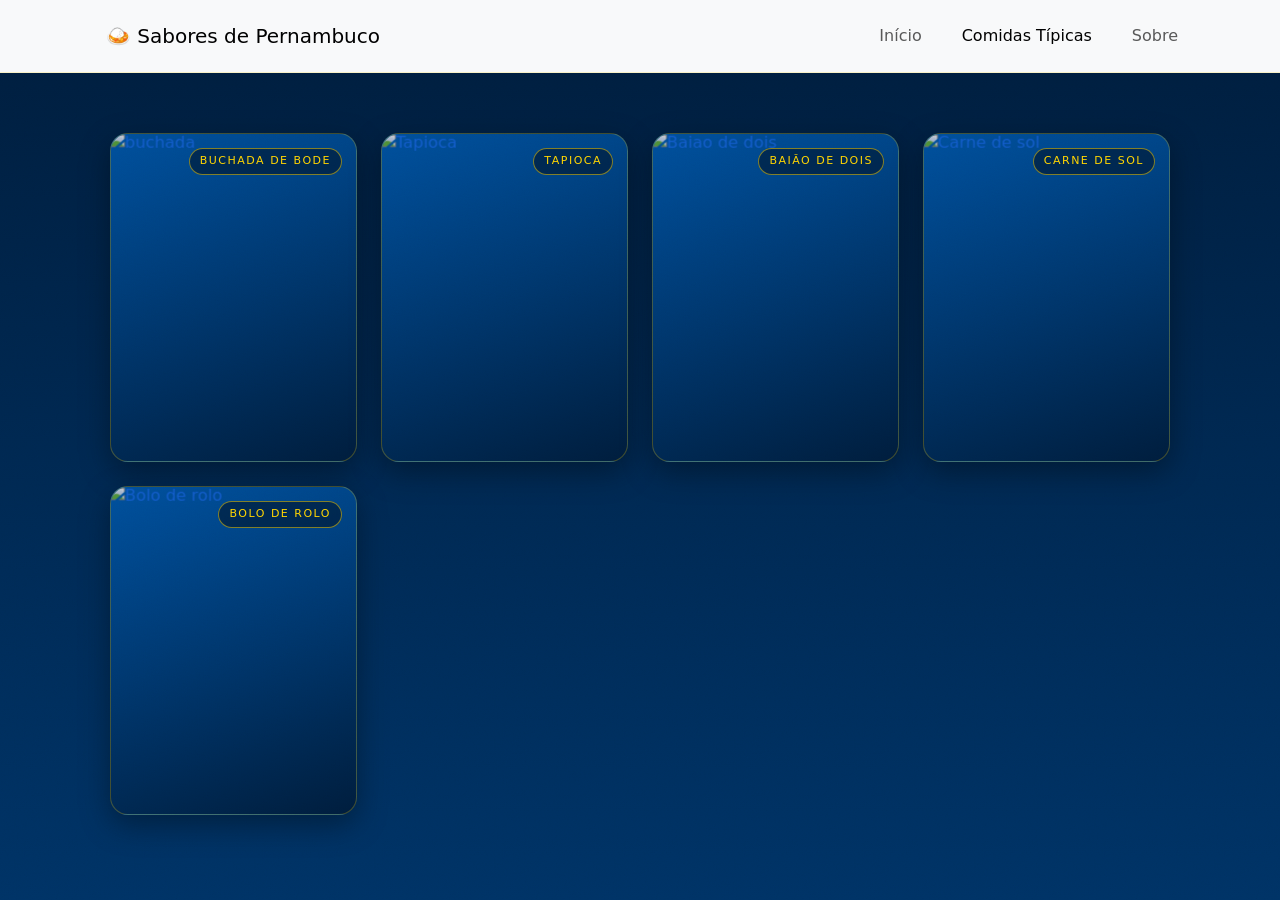
==== index.html @ 6e9f9be0 "Add files via upload" ====
<!DOCTYPE html>
<html lang="pt-br">

<head>
    <meta charset="UTF-8">
    <meta name="viewport" content="width=device-width", initial-scale="1.0">
     <link
        href="https://cdn.jsdelivr.net/npm/bootstrap@5.3.3/dist/css/bootstrap.min.css"
        rel="stylesheet">
    <script src="acao.js" defer></script>
    <link rel="stylesheet" href="style.css">


    <title> Comidas Típicas Nordestina </title>




</head>

<body>

    <nav class="navbar navbar-expand-lg bg-body-tertiary">
    <div class="container">
        <!-- Logo alterado para o tema -->
        <a class="navbar-brand" href="index.html">
            🍛 Sabores de Pernambuco
        </a>
        <div class="navbar-nav">
            <a class="nav-link" href="index.html">
                Início
            </a>
            <a class="nav-link active" href="#comidas">
                Comidas Típicas
            </a>
            <a class="nav-link" href="sobre.html">
                Sobre
            </a>
        </div>
    </div>
</nav>


<div class="card-grid">
    <a href="#comida1" class="game-card">
    <img src="imagens/buchada-de-bode-tradicional-com-miudos.webp" alt="buchada">
    <span class="game-card-tag"> Buchada de bode</span>
    </a>

    <a href="#comida2" class="game-card">
    <img src="imagens/tapioca.webp" alt="Tapioca">
    <span class="game-card-tag">Tapioca</span>
    </a>
    <a href="#comida3" class="game-card">
    <img src="imagens/baiaodedois.jpg" alt="Baiao de dois">
    <span class="game-card-tag">Baião de dois</span>
    </a>
    <a href="#comida4" class="game-card">
        <img src="imagens/carne de sol.jpg" alt="Carne de sol">
        <span class="game-card-tag">Carne de Sol</span>
    </a>
    <a href="#comida5" class="game-card">
        <img src="imagens/Bolo-de-Rolo-de-Pernambuco.webp" alt="Bolo de rolo">
        <span class="game-card-tag">Bolo de Rolo</span>
    </a>
</div>
</body>

</html>
---- style.css ----
/* ===== Layout dos cards ===== */
.card-grid {
    display: grid;
    grid-template-columns: repeat(auto-fit, minmax(220px, 1fr));
    gap: 24px;
    max-width: 1100px;
    margin: 40px auto;
    padding: 20px;
}

/* ===== Estilo dos cards ===== */
.game-card {
    position: relative;
    display: block;
    aspect-ratio: 3 / 4;
    border-radius: 18px;
    overflow: hidden;
    text-decoration: none;
    background: linear-gradient(160deg, #00509d, #001d3d);
    border: 1px solid rgba(255, 213, 0, 0.25);
    box-shadow: 0 10px 30px rgba(0, 0, 0, 0.35);
    transform-style: preserve-3d;
    transition: transform 0.15s ease-out, box-shadow 0.3s ease, border-color 0.3s ease;
    will-change: transform;
}

.game-card:hover {
    border-color: rgba(255, 213, 0, 0.9);
    box-shadow: 0 18px 45px rgba(0, 0, 0, 0.5), 0 0 30px rgba(255, 213, 0, 0.25);
}

.game-card img {
    position: absolute;
    inset: 0;
    width: 100%;
    height: 100%;
    object-fit: cover;
    transform: translateZ(0) scale(1.02);
    transition: transform 0.4s ease, filter 0.4s ease;
    filter: saturate(0.9) brightness(0.85);
}

.game-card:hover img {
    transform: scale(1.12);
    filter: saturate(1.1) brightness(0.55);
}

/* Brilho que varre o card */
.game-card-shine {
    position: absolute;
    inset: 0;
    background: radial-gradient(circle at var(--mx, 50%) var(--my, 50%),
        rgba(255, 213, 0, 0.35), transparent 55%);
    opacity: 0;
    transition: opacity 0.3s ease;
    pointer-events: none;
    mix-blend-mode: overlay;
}
.game-card:hover .game-card-shine {
    opacity: 1;
}

/* Selo/tag no canto do card */
.game-card-tag {
    position: absolute;
    top: 14px;
    right: 14px;
    z-index: 2;
    background: rgba(0, 31, 63, 0.75);
    border: 1px solid rgba(255, 213, 0, 0.5);
    color: #ffd500;
    font-size: 11px;
    letter-spacing: 1.5px;
    text-transform: uppercase;
    padding: 4px 10px;
    border-radius: 20px;
    backdrop-filter: blur(4px);
}

/* ===== Navegação ===== */
nav {
    text-align: center;
    padding: 20px;
    background: rgba(0, 30, 61, 0.8);
    border-bottom: 1px solid rgba(255, 213, 0, 0.2);
}

nav a {
    display: inline-block;
    margin: 8px 12px;
    color: #ffd500;
    text-decoration: none;
    font-weight: 500;
    padding: 6px 12px;
    position: relative;
    transition: transform 0.25s cubic-bezier(0.16,1,0.3,1), color 0.25s ease;
}

nav a::after {
    content: "";
    position: absolute;
    left: 0;
    bottom: -4px;
    width: 100%;
    height: 2px;
    background: #ffd500;
    transform: scaleX(0);
    transform-origin: left;
    transition: transform 0.35s cubic-bezier(0.16,1,0.3,1);
}

nav a:hover {
    color: #fff;
}
nav a:hover::after {
    transform: scaleX(1);
}

/* ===== Efeitos gerais ===== */
html {
    scroll-behavior: smooth;
}

body {
    margin: 0;
    background: linear-gradient(180deg, #001d3d, #003366);
    min-height: 100vh;
    animation: fx-page-in 0.8s ease both;
}

@keyframes fx-page-in {
    from { opacity: 0; }
    to { opacity: 1; }
}

/* Grão de fundo animado */
#fx-grain {
    position: fixed;
    inset: 0;
    z-index: 9998;
    pointer-events: none;
    opacity: 0.05;
    mix-blend-mode: overlay;
    background-image: url("data:image/svg+xml,%3Csvg xmlns='http://www.w3.org/2000/svg' width='120' height='120'%3E%3Cfilter id='n'%3E%3CfeTurbulence type='fractalNoise' baseFrequency='0.9' numOctaves='2' stitchTiles='stitch'/%3E%3C/filter%3E%3Crect width='100%25' height='100%25' filter='url(%23n)'/%3E%3C/svg%3E");
    animation: fx-grain-move 0.5s steps(4) infinite;
}
@keyframes fx-grain-move {
    0%   { transform: translate(0,0); }
    25%  { transform: translate(-2%,-1%); }
    50%  { transform: translate(1%,2%); }
    75%  { transform: translate(-1%,1%); }
    100% { transform: translate(0,0); }
}

/* Cursor customizado */
#fx-cursor-glow {
    position: fixed;
    top: 0;
    left: 0;
    width: 380px;
    height: 380px;
    border-radius: 50%;
    pointer-events: none;
    z-index: 9997;
    background: radial-gradient(circle, rgba(255,213,0,0.18) 0%, rgba(253,197,0,0.08) 35%, transparent 70%);
    transform: translate(-50%, -50%);
    transition: opacity 0.3s ease;
    opacity: 0;
}
#fx-cursor-glow.fx-active { opacity: 1; }

#fx-cursor-dot {
    position: fixed;
    top: 0;
    left: 0;
    width: 10px;
    height: 10px;
    border-radius: 50%;
    background: #ffd500;
    pointer-events: none;
    z-index: 9999;
    transform: translate(-50%, -50%);
    transition: width 0.2s ease, height 0.2s ease, background 0.2s ease, opacity 0.3s ease;
    opacity: 0;
    box-shadow: 0 0 12px 2px rgba(255,213,0,0.6);
}
#fx-cursor-dot.fx-active { opacity: 1; }
#fx-cursor-dot.fx-hover {
    width: 34px;
    height: 34px;
    background: rgba(255,213,0,0.15);
    border: 1px solid #ffd500;
    box-shadow: 0 0 20px 4px rgba(255,213,0,0.35);
}

/* Esconde cursor em telas de toque */
@media (hover: none), (pointer: coarse) {
    #fx-cursor-glow, #fx-cursor-dot { display: none; }
}

/* Revelação ao rolar */
.fx-reveal {
    opacity: 0;
    transform: translateY(40px);
    transition: opacity 0.9s cubic-bezier(0.16,1,0.3,1), transform 0.9s cubic-bezier(0.16,1,0.3,1);
    will-change: opacity, transform;
}
.fx-reveal.fx-visible {
    opacity: 1;
    transform: translateY(0);
}

/* Parallax nas imagens */
.fx-parallax {
    will-change: transform;
}

/* Responsividade */
@media (max-width: 640px) {
    .card-grid {
        grid-template-columns: repeat(2, 1fr);
    }
    nav a {
        display: block;
        margin: 4px auto;
        max-width: 200px;
    }
}
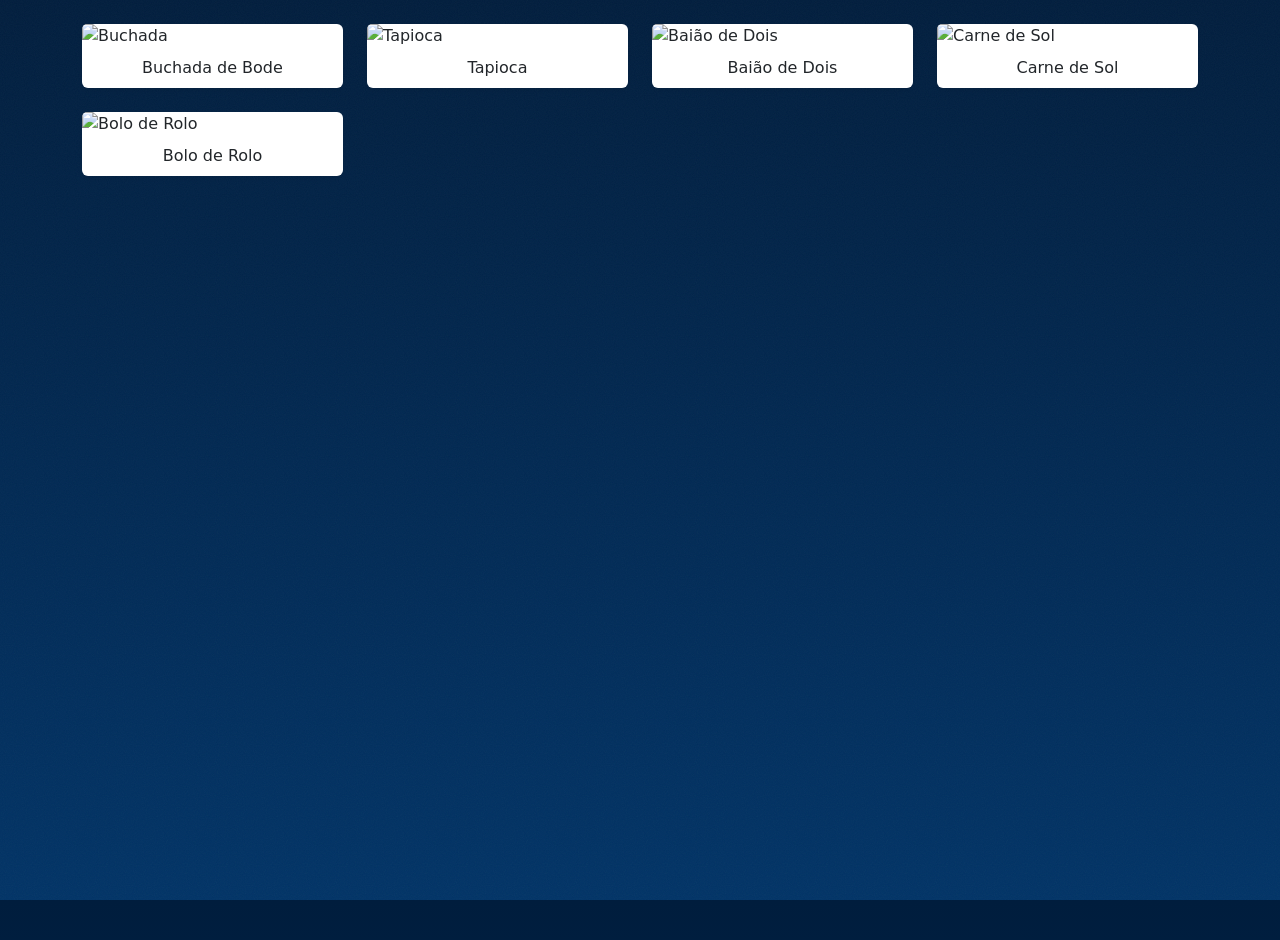
==== commit a11743a2: "Enhance index.html with footer and layout updates Added footer and improved layout with Bootstrap cl" ====
--- a/index.html
+++ b/index.html
@@ -1,69 +1,83 @@
 <!DOCTYPE html>
 <html lang="pt-br">
-
 <head>
     <meta charset="UTF-8">
-    <meta name="viewport" content="width=device-width", initial-scale="1.0">
-     <link
-        href="https://cdn.jsdelivr.net/npm/bootstrap@5.3.3/dist/css/bootstrap.min.css"
-        rel="stylesheet">
+    <meta name="viewport" content="width=device-width, initial-scale=1.0">
+    <link href="https://cdn.jsdelivr.net/npm/bootstrap@5.3.3/dist/css/bootstrap.min.css" rel="stylesheet">
     <script src="acao.js" defer></script>
     <link rel="stylesheet" href="style.css">
-
-
-    <title> Comidas Típicas Nordestina </title>
-
-
-
-
+    <title>Comidas Típicas Nordestinas</title>
+    <style>
+      /* Garante que o footer fique sempre no fim da página */
+      html, body {
+        height: 100%;
+        margin: 0;
+        display: flex;
+        flex-direction: column;
+      }
+      .container.py-4 {
+        flex: 1; /* Faz o conteúdo ocupar o espaço disponível */
+      }
+      footer {
+        background-color: #212529;
+        color: #fff;
+        text-align: center;
+        padding: 15px;
+        margin-top: auto; /* Empurra o footer para baixo */
+        font-size: 0.95rem;
+      }
+    </style>
 </head>
-
 <body>
 
-    <nav class="navbar navbar-expand-lg bg-body-tertiary">
-    <div class="container">
-        <!-- Logo alterado para o tema -->
-        <a class="navbar-brand" href="index.html">
-            🍛 Sabores de Pernambuco
-        </a>
-        <div class="navbar-nav">
-            <a class="nav-link" href="index.html">
-                Início
-            </a>
-            <a class="nav-link active" href="#comidas">
-                Comidas Típicas
-            </a>
-            <a class="nav-link" href="sobre.html">
-                Sobre
-            </a>
+<div class="container py-4">
+  <div class="row g-4">
+    <div class="col-6 col-md-4 col-lg-3">
+      <a href="comida1.html" class="card h-100 text-decoration-none text-dark border-0 shadow-sm">
+        <img src="imagens/buchada-de-bode-tradicional-com-miudos.webp" class="card-img-top" alt="Buchada">
+        <div class="card-body p-2 text-center">
+          <span class="fw-medium">Buchada de Bode</span>
         </div>
+      </a>
     </div>
-</nav>
+    <div class="col-6 col-md-4 col-lg-3">
+      <a href="comida2.html" class="card h-100 text-decoration-none text-dark border-0 shadow-sm">
+        <img src="imagens/tapioca.webp" class="card-img-top" alt="Tapioca">
+        <div class="card-body p-2 text-center">
+          <span class="fw-medium">Tapioca</span>
+        </div>
+      </a>
+    </div>
+    <div class="col-6 col-md-4 col-lg-3">
+      <a href="comida3.html" class="card h-100 text-decoration-none text-dark border-0 shadow-sm">
+        <img src="imagens/baiaodedois.jpg" class="card-img-top" alt="Baião de Dois">
+        <div class="card-body p-2 text-center">
+          <span class="fw-medium">Baião de Dois</span>
+        </div>
+      </a>
+    </div>
+    <div class="col-6 col-md-4 col-lg-3">
+      <a href="comida4.html" class="card h-100 text-decoration-none text-dark border-0 shadow-sm">
+        <img src="imagens/carne de sol.jpg" class="card-img-top" alt="Carne de Sol">
+        <div class="card-body p-2 text-center">
+          <span class="fw-medium">Carne de Sol</span>
+        </div>
+      </a>
+    </div>
+    <div class="col-6 col-md-4 col-lg-3">
+      <a href="comida5.html" class="card h-100 text-decoration-none text-dark border-0 shadow-sm">
+        <img src="imagens/Bolo-de-Rolo-de-Pernambuco.webp" class="card-img-top" alt="Bolo de Rolo">
+        <div class="card-body p-2 text-center">
+          <span class="fw-medium">Bolo de Rolo</span>
+        </div>
+      </a>
+    </div>
+  </div>
+</div>
 
+<footer>
+    Site de comidas típicas Nordestinas, feito por Pedro Philipe. 2026 &copy; Todos os direitos reservados.
+</footer>
 
-<div class="card-grid">
-    <a href="#comida1" class="game-card">
-    <img src="imagens/buchada-de-bode-tradicional-com-miudos.webp" alt="buchada">
-    <span class="game-card-tag"> Buchada de bode</span>
-    </a>
-
-    <a href="#comida2" class="game-card">
-    <img src="imagens/tapioca.webp" alt="Tapioca">
-    <span class="game-card-tag">Tapioca</span>
-    </a>
-    <a href="#comida3" class="game-card">
-    <img src="imagens/baiaodedois.jpg" alt="Baiao de dois">
-    <span class="game-card-tag">Baião de dois</span>
-    </a>
-    <a href="#comida4" class="game-card">
-        <img src="imagens/carne de sol.jpg" alt="Carne de sol">
-        <span class="game-card-tag">Carne de Sol</span>
-    </a>
-    <a href="#comida5" class="game-card">
-        <img src="imagens/Bolo-de-Rolo-de-Pernambuco.webp" alt="Bolo de rolo">
-        <span class="game-card-tag">Bolo de Rolo</span>
-    </a>
-</div>
 </body>
-
-</html>+</html>
